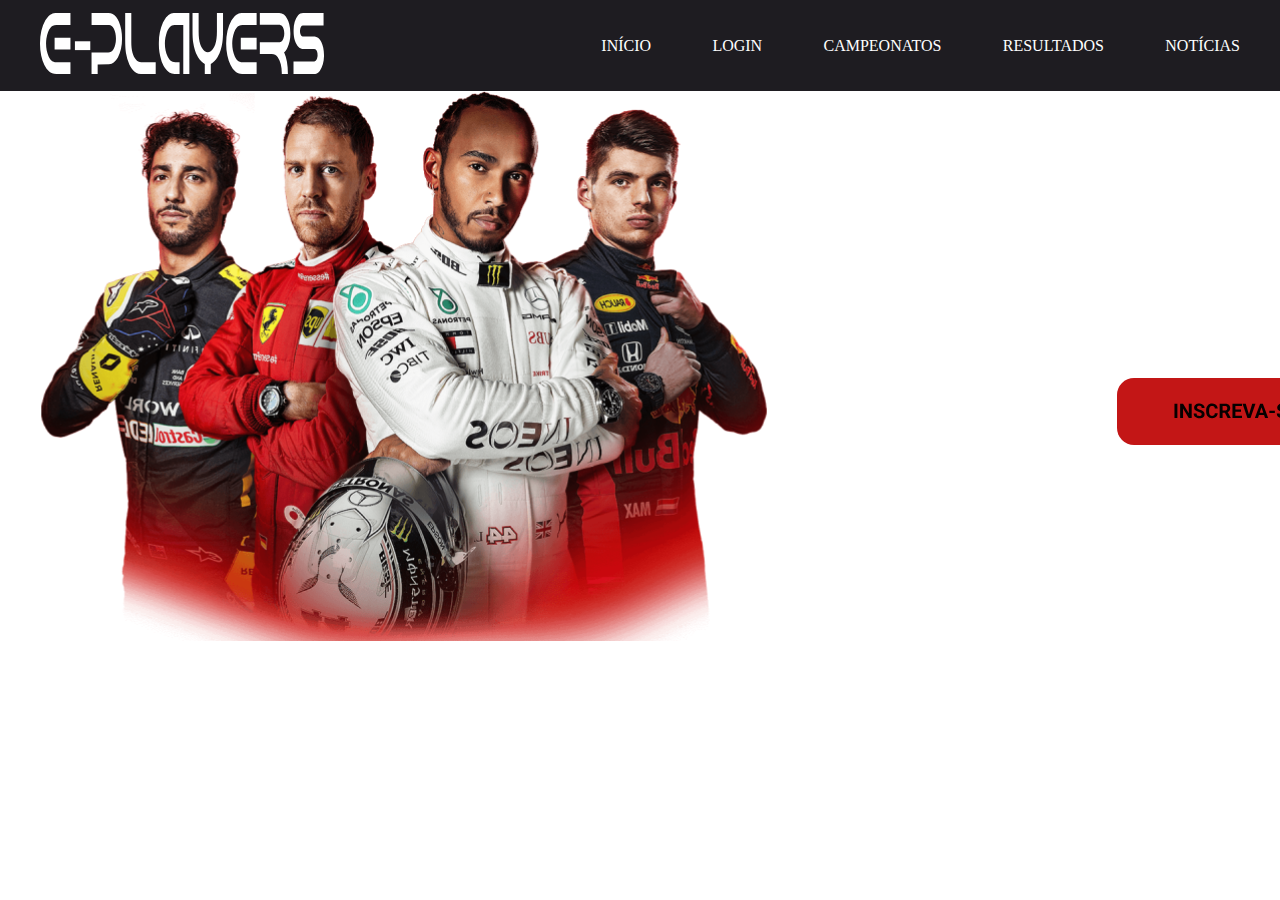
==== PFS17_UC9/index.html @ 5b2c0f60 "Exercícios" ====
<!DOCTYPE html>
<html lang="pt-br">
<head>
    <meta charset="UTF-8">
    <meta http-equiv="X-UA-Compatible" content="IE=edge">
    <meta name="viewport" content="width=device-width, initial-scale=1.0">
    <title>E-Players - O Maior site de Notícias e Jogos do Brasil</title>
    <link rel = "stylesheet" href = "style.css">
<!--CSS incorporado-->
<style>
    body{
        background-color: white;
    }
    </style>
</head>
<!--estilização inline-->
<body style="background-color: white;">
    <header>
        <div class="container-grid cabeçalho">
            <a href=""><img src="img/logo 1.svg" alt="logotipo da aplicação E-Players">
            <nav class="menu">
                <a href="">Início</a>
                <a href="login.html">Login</a>
                <a href="">Campeonatos</a>
                <a href="">Resultados</a>
                <a href="">Notícias</a>
            </nav>
        </div>
    </header> 
    <section class="banner">
        <div class="container-grid">
            <a href=""><img src="img/Banner.svg" alt="banner da aplicação E-Players">   
        </div>
    </section>
    <section class="jogos">
        <div class="container-grid">
            
        </div>
    </section>
</body>
</html>
---- PFS17_UC9/style.css ----
*{
    margin: 0;
    padding: 0;
    box-sizing: border-box;
}

header{
    background-color: #1e1c21;
    height: 91px;
}

.container-grid{
    width: 1200px;
    margin: 0 auto;
}

.cabeçalho{
    height: 100%;
    display: flex;
    justify-content: space-between;
    align-items: center;
}

.menu a{
    color: white;
    text-decoration: none;
    text-transform: uppercase;
}
.menu{
    width: 700px;
    display: flex;
    justify-content: space-between;
}
.banner{

}
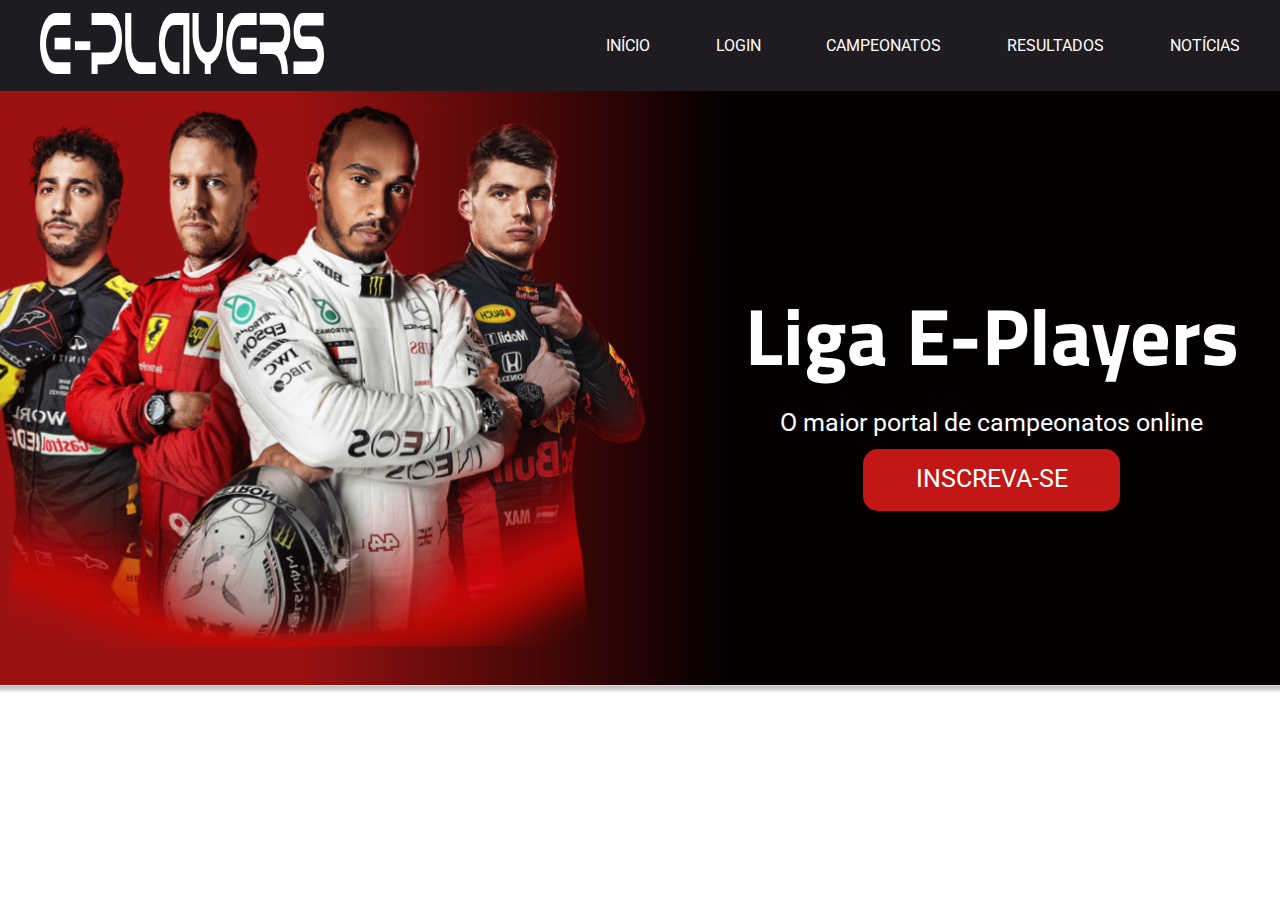
==== commit 8a7d52ea: "Inserção do banner" ====
--- a/PFS17_UC9/index.html
+++ b/PFS17_UC9/index.html
@@ -26,12 +26,19 @@
                 <a href="">Notícias</a>
             </nav>
         </div>
-    </header> 
+    </header>
+
     <section class="banner">
-        <div class="container-grid">
-            <a href=""><img src="img/Banner.svg" alt="banner da aplicação E-Players">   
+        <div class="container-grid posicionamento-banner">
+            <div class="conteudo-banner">
+                <h1>Liga E-Players</h1>
+                <p>O maior portal de campeonatos online</p>
+                <a ref="">Inscreva-se</a>
+            </div>
         </div>
-    </section>
+   
+    
+</section>
     <section class="jogos">
         <div class="container-grid">
             
--- a/PFS17_UC9/style.css
+++ b/PFS17_UC9/style.css
@@ -1,4 +1,5 @@
-
+@import url('https://fonts.googleapis.com/css2?family=Roboto&display=swap');
+@import url('https://fonts.googleapis.com/css2?family=Roboto&family=Titillium+Web&display=swap');
 *{
     margin: 0;
     padding: 0;
@@ -26,12 +27,64 @@
     color: white;
     text-decoration: none;
     text-transform: uppercase;
+    font-family: "Roboto";
 }
+
 .menu{
     width: 700px;
     display: flex;
     justify-content: space-between;
 }
 .banner{
+    height: 602px;
+    background-image: url(img/Imagem\ Banner.svg);
+    background-repeat: no-repeat;
+    background-position: center;
+    background-size: cover;
+}
 
+.conteudo-banner h1{
+    color: white;
+    font-family: "titillium web";
+    font-size: 80px;
+}
+
+.conteudo-banner p{
+    color: white;
+    font-family: "Roboto";
+    font-size: 25px;
+}
+
+.conteudo-banner a{
+    padding: 15px;
+    background-color: #C31616;
+    color: white;
+    text-decoration: none;
+    text-transform: uppercase;
+    font-family: "Roboto";
+    font-size: 25px;
+    border-radius: 15px;
+    height: 62px;
+    width: 257px;
+    text-align: center;
+}
+
+.conteudo-banner{
+    width: 497px;
+    height: 237px;
+    display: flex;
+    flex-direction: column;
+    align-items: center;
+    justify-content: space-between;
+}
+
+.posicionamento-banner{
+    display: flex;
+    justify-content: end;
+    align-items: center;
+    height: 100%;
+}
+
+.conteudo-jogos{
+    background-image: url(img/Rectangle\ 3.svg);
 }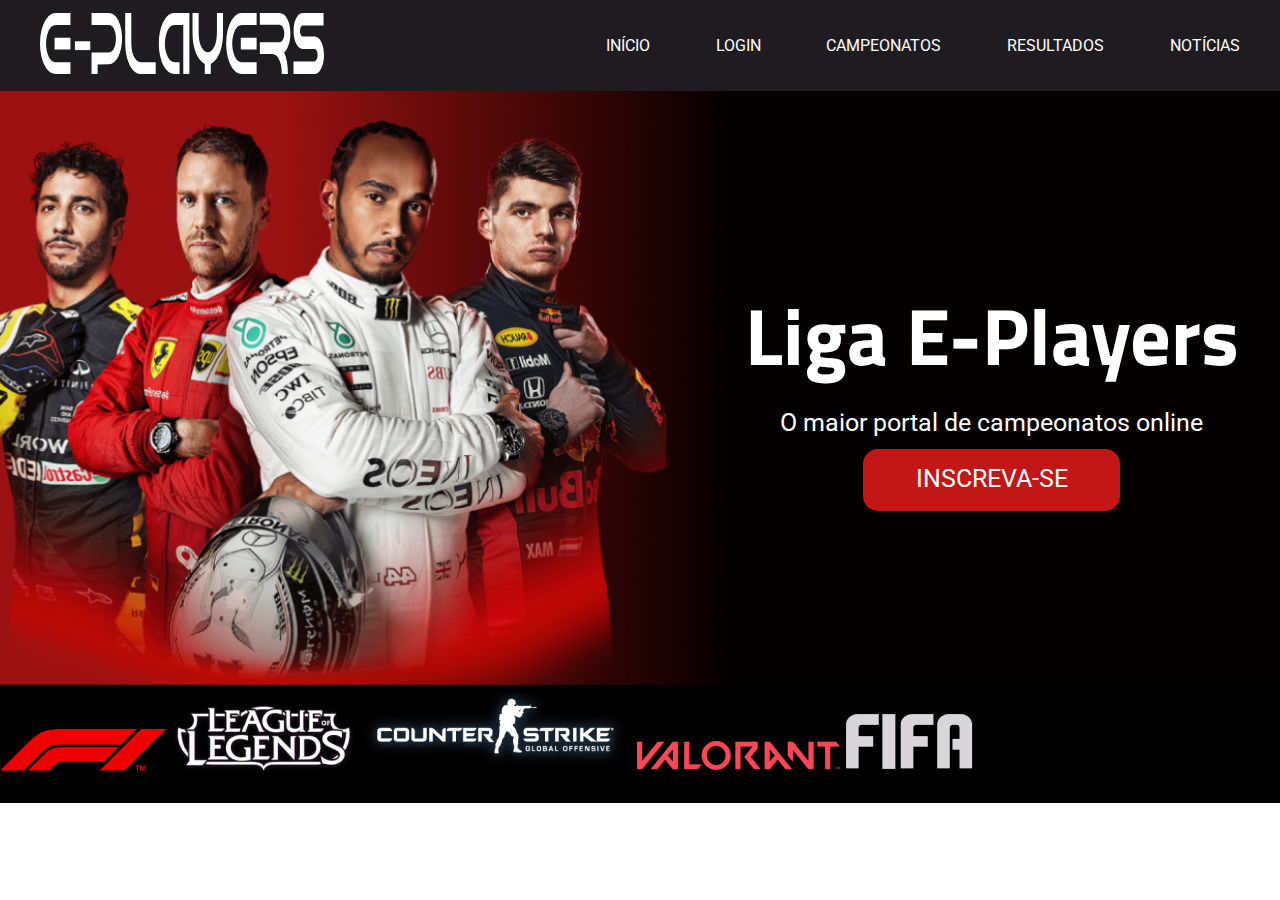
==== commit cc1ad8a4: "Inserção da área de jogos" ====
--- a/PFS17_UC9/index.html
+++ b/PFS17_UC9/index.html
@@ -5,12 +5,18 @@
     <meta http-equiv="X-UA-Compatible" content="IE=edge">
     <meta name="viewport" content="width=device-width, initial-scale=1.0">
     <title>E-Players - O Maior site de Notícias e Jogos do Brasil</title>
+    
+    <!-- CSS only -->
+    <link href="https://cdn.jsdelivr.net/npm/bootstrap@5.2.2/dist/css/bootstrap.min.css" rel="stylesheet" integrity="sha384-Zenh87qX5JnK2Jl0vWa8Ck2rdkQ2Bzep5IDxbcnCeuOxjzrPF/et3URy9Bv1WTRi" crossorigin="anonymous">
     <link rel = "stylesheet" href = "style.css">
-<!--CSS incorporado-->
-<style>
-    body{
+    <script src="<!-- JavaScript Bundle with Popper -->
+    <script src="https://cdn.jsdelivr.net/npm/bootstrap@5.2.2/dist/js/bootstrap.bundle.min.js" integrity="sha384-OERcA2EqjJCMA+/3y+gxIOqMEjwtxJY7qPCqsdltbNJuaOe923+mo//f6V8Qbsw3" crossorigin="anonymous" defer></script>
+    
+    <!--CSS incorporado-->
+    <style>
+        body{
         background-color: white;
-    }
+        }
     </style>
 </head>
 <!--estilização inline-->
@@ -34,14 +40,18 @@
                 <h1>Liga E-Players</h1>
                 <p>O maior portal de campeonatos online</p>
                 <a ref="">Inscreva-se</a>
-            </div>
         </div>
-   
-    
-</section>
+        </div>
+       
+    </section>
+
     <section class="jogos">
-        <div class="container-grid">
-            
+        <div class="container d-flex justify-content-between align-items-center posicionamento-jogos">
+            <img src="img/f1-logo.png" alt="logo da fórmula 1">
+            <img src="img/lol-logo.png" alt="logo do League of Legends">
+            <img src="img/cs-logo.png" alt="logo do Counter Strike">
+            <img src="img/valorant.png" alt="logo do valorant">
+            <img src="img/fifa.png" alt="Logo do fifa">
         </div>
     </section>
 </body>
--- a/PFS17_UC9/style.css
+++ b/PFS17_UC9/style.css
@@ -1,5 +1,6 @@
 @import url('https://fonts.googleapis.com/css2?family=Roboto&display=swap');
 @import url('https://fonts.googleapis.com/css2?family=Roboto&family=Titillium+Web&display=swap');
+
 *{
     margin: 0;
     padding: 0;
@@ -35,13 +36,16 @@
     display: flex;
     justify-content: space-between;
 }
+
 .banner{
     height: 602px;
-    background-image: url(img/Imagem\ Banner.svg);
+    width: 100%;
+    background-image: url(img/Imagem\ Banner.png);
+    background-color: black;
     background-repeat: no-repeat;
     background-position: center;
     background-size: cover;
-}
+    }
 
 .conteudo-banner h1{
     color: white;
@@ -80,11 +84,21 @@
 
 .posicionamento-banner{
     display: flex;
-    justify-content: end;
+    justify-content: flex-end;
     align-items: center;
     height: 100%;
 }
 
-.conteudo-jogos{
-    background-image: url(img/Rectangle\ 3.svg);
+.jogos{
+background-color: black;
+height: 110px;
+}
+
+.posicionamento-jogos{
+    height: 100%;
+    width: auto;    
+}
+
+.container{
+    max-width: 1200px;
 }